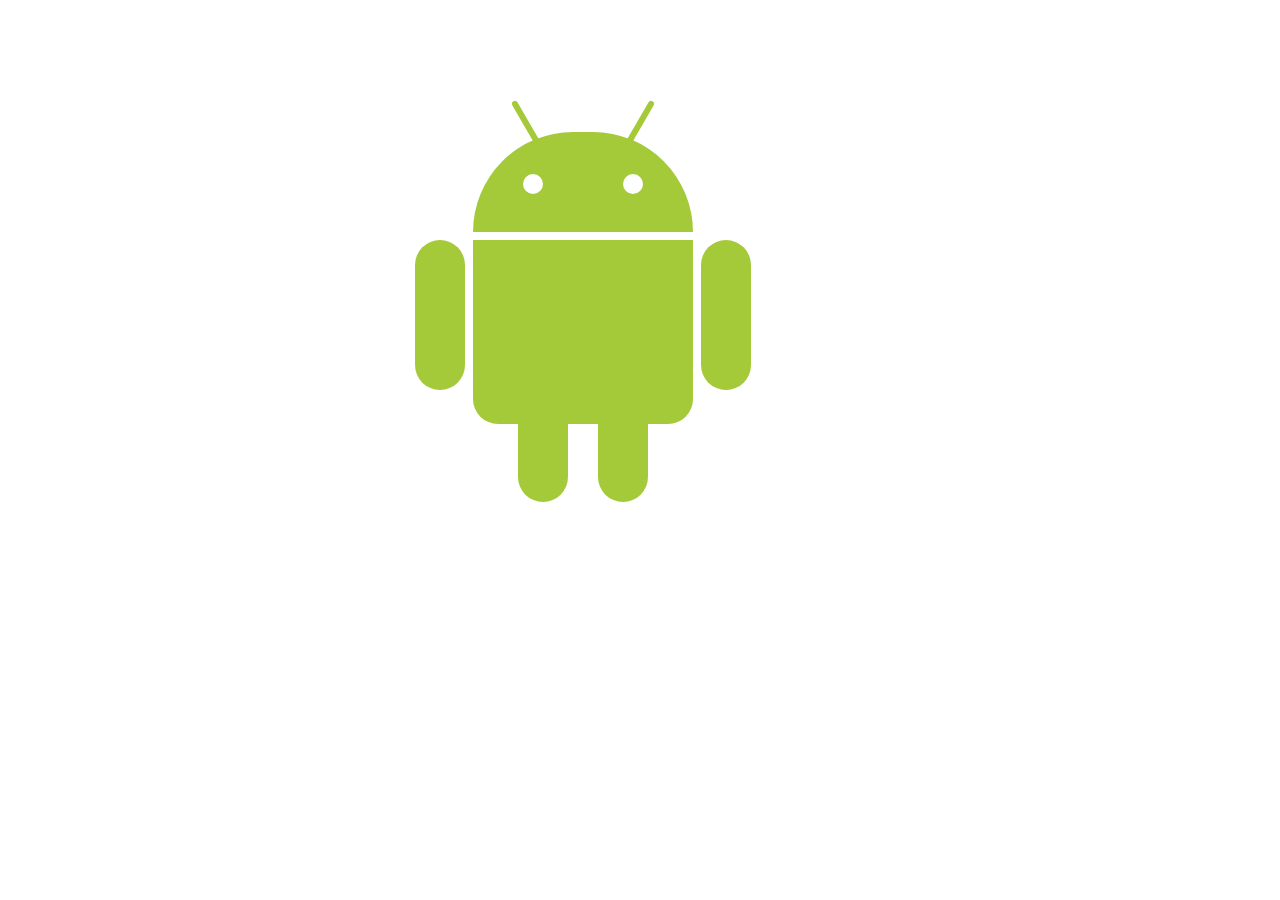
==== index.html @ 4677ae2e "Publishing" ====
<!DOCTYPE html>
<html>
  <head>
    <meta charset="utf-8">
    <title>Android</title>

    <link rel="stylesheet" href="android.css" type="text/css">

  </head>
  
  <body>
    <div class="android">

      <div class="head">
        <div class="l_ant"></div>
        <div class="r_ant"></div>
        <div class="l_eye"></div>
        <div class="r_eye"></div>
      </div>
      
      <div class="body">
        <div class="l_arm"></div>
        <div class="r_arm"></div>
        <div class="l_leg"></div>
        <div class="r_leg"></div>
      </div>
      
    </div>
  </body>
</html>
---- android.css ----
div {
  margin: o; 
  padding: 0;
}
div div {
  background: #a4ca39;
  position: relative;
}
.android {
  height: 404px;
  width: 334px;
  margin: 100px auto;
}
.head {
  width: 220px;
  height: 100px;
  top: 32px;
  
  border-radius: 110px 110px 0 0;
  -webkit-border-radius: 110px 110px 0 0;
  -moz-border-radius: 110px 110px 0 0;
}
		.l_eye, .r_eye {
		  background: #fff;
		  width: 20px;
		  height: 20px;
		  position: absolute; 
		  top: 42px;
		  
		  border-radius: 10px;
		  -webkit-border-radius: 10px;
		  -moz-border-radius: 10px;
		}
		.l_eye {
		  left: 50px;
		}
		.r_eye {
		  right: 50px;
		}
		.l_ant, .r_ant {
		  width: 6px;
		  height: 50px;
		  position: absolute;
		  top: -34px;
		  
		  border-radius: 3px;
		  -webkit-border-radius: 3px;
		  -moz-border-radius: 3px;
		}
		.l_ant {
		  left: 50px;
		  
		  transform: rotate(-30deg);
		  -webkit-transform: rotate(-30deg);
		  -moz-transform: rotate(-30deg);
		}
		.r_ant {
		  right: 50px;
		  
		  transform: rotate(30deg);
		  -webkit-transform: rotate(30deg);
		  -moz-transform: rotate(30deg);
		}
.body {
  width: 220px;
  height: 184px;
  top:  40px;
  
  border-radius: 0 0 25px 25px;
  -webkit-border-radius: 0 0 25px 25px;
  -moz-border-radius: 0 0 25px 25px;  
}
		.l_arm, .r_arm, .l_leg, .r_leg {
		  width: 50px;
		  position: absolute;
		  
		   transition:  all 0.1s ease-in;
		  -webkit-transition:  all 0.1s ease-in;
		}

		.l_arm, .r_arm {
		  height: 150px;
		  
		  border-radius: 25px;
		  -webkit-border-radius: 25px;
		  -moz-border-radius: 25px;
		}

		.l_leg, .r_leg {
		  height: 80px;
		  top: 182px;
		  
		  border-radius: 0 0 25px 25px;
		  -webkit-border-radius: 0 0 25px 25px;
		  -moz-border-radius: 0 0 25px 25px;
		}
		.l_arm {
		  left: -58px;
		}

		.r_arm {
		  right: -58px;
		}

		.l_leg {
		  left: 45px;
		}

		.r_leg {
		  right: 45px;
		}

.head:hover {
  transform: rotate(-5deg) translate(-4px, -8px);
  -webkit-transform: rotate(-5deg) translate(-4px, -8px);
  -moz-transform: rotate(-5deg) translate(-4px, -8px);
}
.l_arm:hover {
  transform: rotate(15deg) translate(-14px, 0);
  -webkit-transform: rotate(15deg) translate(-14px, 0);
  -moz-transform: rotate(15deg) translate(-14px, 0);
}

.r_arm:hover {
  transform: rotate(-30deg) translate(30px, 0);
  -webkit-transform: rotate(-30deg) translate(30px, 0);
  -moz-transform: rotate(-30deg) translate(30px, 0);
}
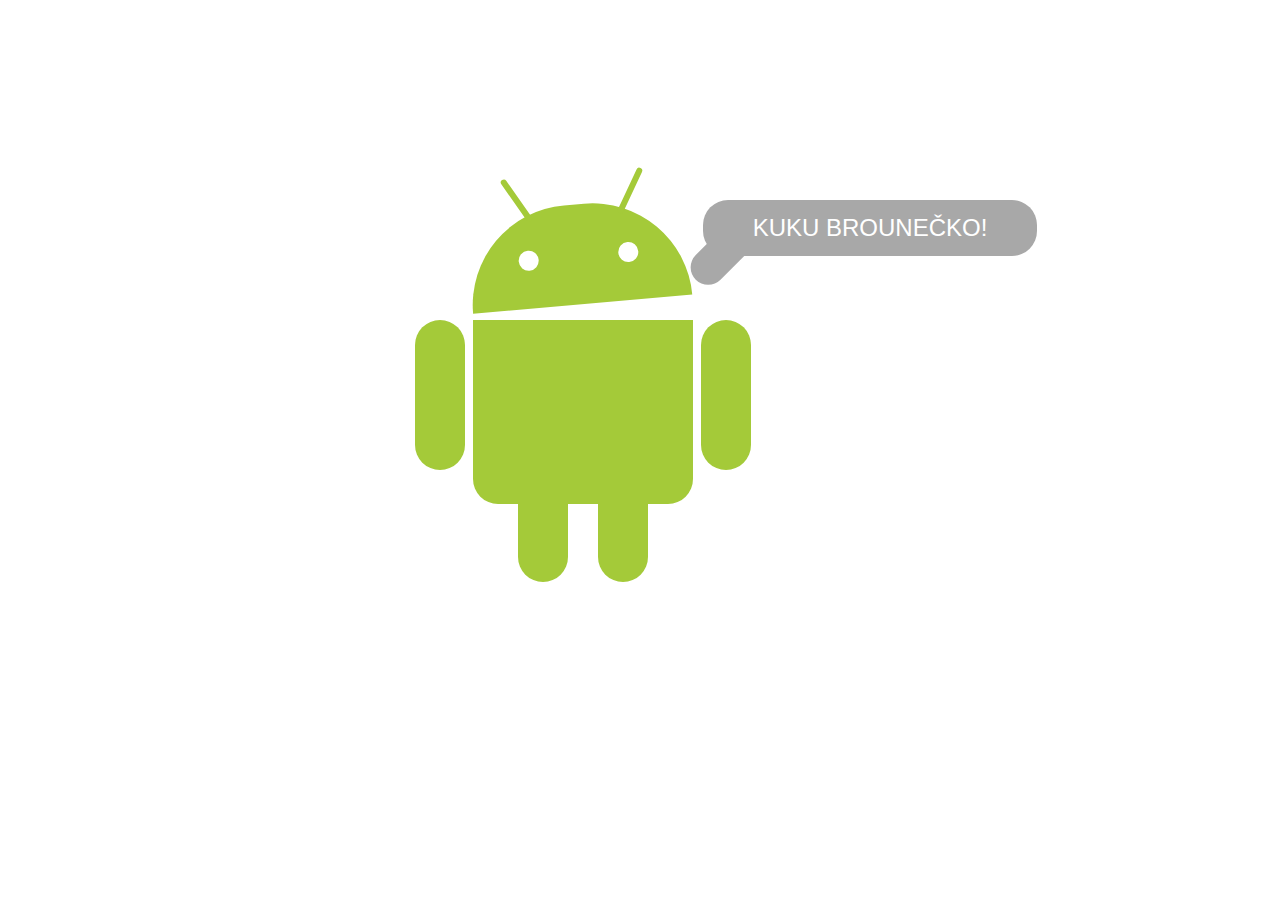
==== commit 09eb860d: "Tancujici Andorid s Brouneckou" ====
--- a/index.html
+++ b/index.html
@@ -11,11 +11,18 @@
   <body>
     <div class="android">
 
+      <div class="kuku">
+        <p>KUKU BROUNEČKO!</p>
+        <div class="kuku-line"></div>
+      </div>
+      
+
       <div class="head">
         <div class="l_ant"></div>
         <div class="r_ant"></div>
         <div class="l_eye"></div>
         <div class="r_eye"></div>
+        
       </div>
       
       <div class="body">
--- a/android.css
+++ b/android.css
@@ -19,6 +19,38 @@
   border-radius: 110px 110px 0 0;
   -webkit-border-radius: 110px 110px 0 0;
   -moz-border-radius: 110px 110px 0 0;
+  transform: rotate(-5deg) translate(-4px, -8px);
+  -webkit-transform: rotate(-5deg) translate(-4px, -8px);
+  -moz-transform: rotate(-5deg) translate(-4px, -8px);
+}
+.kuku {
+	background: #a8a8a8;
+	right: -230px;
+	top: 100px;
+	border-radius: 25px;
+  -webkit-border-radius: 25px;
+  -moz-border-radius: 25px;  
+}
+.kuku p {
+	color: #fff;
+	font-family: Helvetica;
+	font-size: 24px;
+	text-align: center;
+	padding: 14px;
+}
+.kuku-line {
+		background-color: #a8a8a8;
+		width: 35px;
+		  height: 70px;
+		  position: absolute;
+		  top: 20px;
+
+		  transform: rotate(45deg);
+		  -webkit-transform: rotate(45deg);
+		  -moz-transform: rotate(45deg);
+		  border-radius: 3px 3px 35px 35px;
+		  -webkit-border-radius: 3px 3px 35px 35px;
+		  -moz-border-radius: 3px 3px 35px 35px;
 }
 		.l_eye, .r_eye {
 		  background: #fff;
@@ -87,8 +119,8 @@
 		}
 
 		.l_leg, .r_leg {
-		  height: 80px;
-		  top: 182px;
+		  height: 90px;
+		  top: 172px;
 		  
 		  border-radius: 0 0 25px 25px;
 		  -webkit-border-radius: 0 0 25px 25px;
@@ -110,11 +142,6 @@
 		  right: 45px;
 		}
 
-.head:hover {
-  transform: rotate(-5deg) translate(-4px, -8px);
-  -webkit-transform: rotate(-5deg) translate(-4px, -8px);
-  -moz-transform: rotate(-5deg) translate(-4px, -8px);
-}
 .l_arm:hover {
   transform: rotate(15deg) translate(-14px, 0);
   -webkit-transform: rotate(15deg) translate(-14px, 0);
@@ -126,6 +153,16 @@
   -webkit-transform: rotate(-30deg) translate(30px, 0);
   -moz-transform: rotate(-30deg) translate(30px, 0);
 }
+		.l_leg:hover {
+		  left: 45px;
+		  transform: rotate(15deg) translate(-14px, 0);
+  -webkit-transform: rotate(15deg) translate(-14px, 0);
+  -moz-transform: rotate(15deg) translate(-14px, 0);
+		}
+
+		.r_leg:hover {
+		  right: 45px;
+		  transform: translate(-10px);
+		}
 
 
-
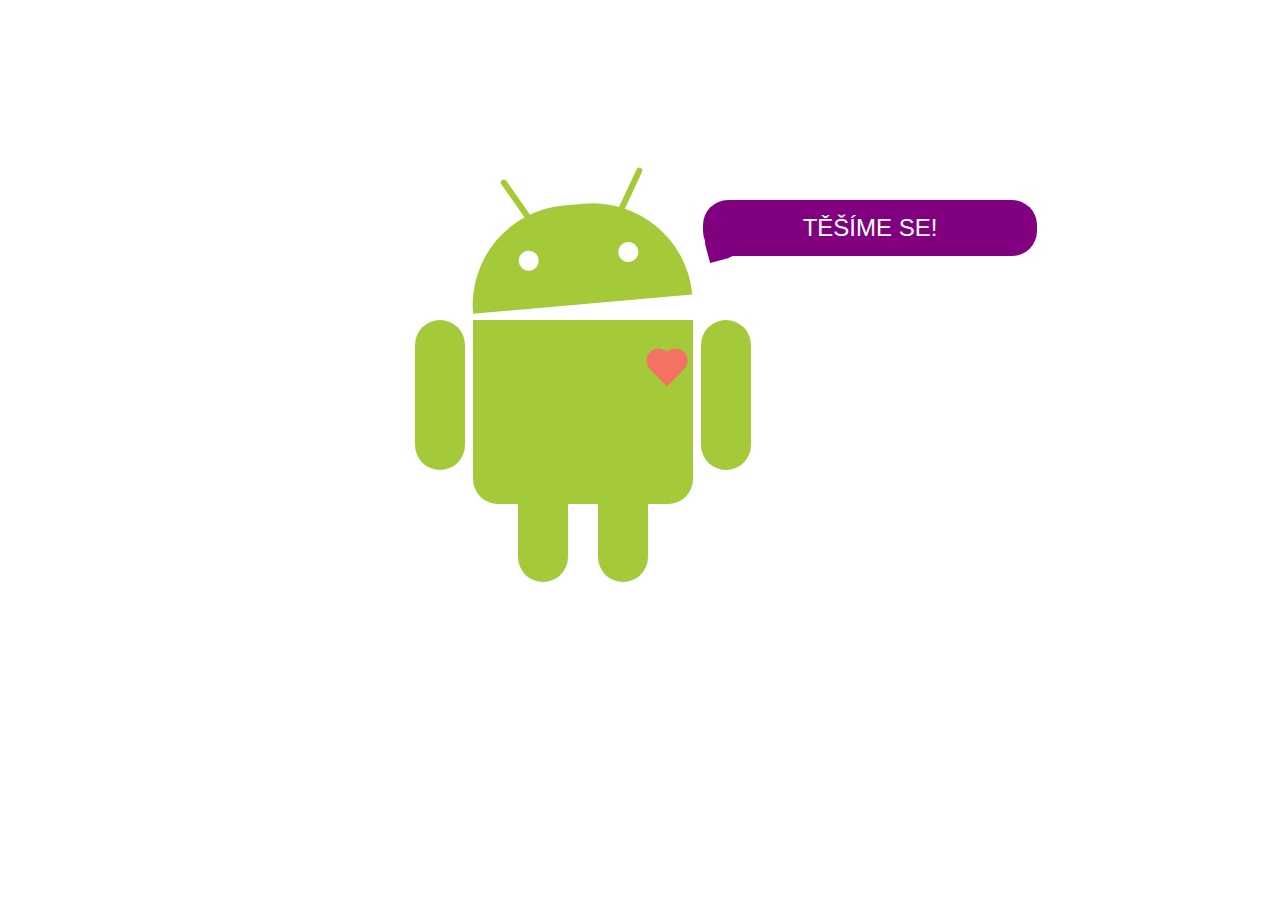
==== commit 73255bb3: "Heart beat" ====
--- a/index.html
+++ b/index.html
@@ -9,10 +9,11 @@
   </head>
   
   <body>
+
     <div class="android">
 
       <div class="kuku">
-        <p>KUKU BROUNEČKO!</p>
+        <p>TĚŠÍME SE!</p>
         <div class="kuku-line"></div>
       </div>
       
@@ -30,6 +31,7 @@
         <div class="r_arm"></div>
         <div class="l_leg"></div>
         <div class="r_leg"></div>
+        <div id="heart"></div>
       </div>
       
     </div>
--- a/android.css
+++ b/android.css
@@ -1,6 +1,7 @@
 div {
   margin: o; 
   padding: 0;
+  font-family: Helvetica, Arial, sans-serif;
 }
 div div {
   background: #a4ca39;
@@ -24,7 +25,7 @@
   -moz-transform: rotate(-5deg) translate(-4px, -8px);
 }
 .kuku {
-	background: #a8a8a8;
+	background: purple;
 	right: -230px;
 	top: 100px;
 	border-radius: 25px;
@@ -33,24 +34,26 @@
 }
 .kuku p {
 	color: #fff;
-	font-family: Helvetica;
+	font-family: ;
 	font-size: 24px;
 	text-align: center;
 	padding: 14px;
 }
 .kuku-line {
-		background-color: #a8a8a8;
+		background-color: purple;
 		width: 35px;
-		  height: 70px;
+		  height: 35px;
 		  position: absolute;
-		  top: 20px;
-
-		  transform: rotate(45deg);
-		  -webkit-transform: rotate(45deg);
-		  -moz-transform: rotate(45deg);
-		  border-radius: 3px 3px 35px 35px;
-		  -webkit-border-radius: 3px 3px 35px 35px;
-		  -moz-border-radius: 3px 3px 35px 35px;
+		  top: 24px;
+		  left: 2px;
+
+		  transform: rotate(-15deg);
+		  -webkit-transform: rotate(-15deg);
+		  -moz-transform: rotate(-15deg);
+		  border-radius: 25px 25px 25px 0px;
+		  -webkit-border-radius: 25px 25px 25px 0px;
+		  -moz-border-radius: 25px 25px 25px 0px;
+		  
 }
 		.l_eye, .r_eye {
 		  background: #fff;
@@ -165,4 +168,65 @@
 		  transform: translate(-10px);
 		}
 
-
+/* HEART */
+
+#heart {
+	display: inline-block;
+	position: relative;
+	width: 12px;
+	height: 20px;
+	left: 100px;
+	top: 40px;
+	z-index: 100;
+	transform: scale(2);
+}
+
+#heart:before,
+#heart:after {
+	position: absolute;
+	content: "";
+	left: 50px;
+	top: 0;
+	width: 12px;
+	height: 18px;
+	background: #F47164;
+	border-radius: 50px 50px 0 0;
+	-webkit-transform: rotate(-45deg);
+	    -ms-transform: rotate(-45deg);
+	        transform: rotate(-45deg);
+	-webkit-transform-origin: 0 100%;
+	    -ms-transform-origin: 0 100%;
+	        transform-origin: 0 100%;
+	z-index: 100;
+}
+
+#heart:after {
+	margin-left: 38px;
+	left: 0;
+	-webkit-transform: rotate(45deg);
+	    -ms-transform: rotate(45deg);
+	        transform: rotate(45deg);
+	-webkit-transform-origin: 100% 100%;
+	    -ms-transform-origin: 100% 100%;
+	        transform-origin: 100% 100%;
+}
+#heart:hover {
+	-webkit-animation: heartbeat 0.5s infinite ease;
+	        animation: heartbeat 0.5s infinite ease;
+	cursor: pointer;
+}
+
+@-webkit-keyframes heartbeat {
+	100% {
+		-webkit-transform: scale(1.2) translate(-7px, 0px);
+		        transform: scale(1.2) translate(-7px, 0px);
+	}
+}
+
+@keyframes heartbeat {
+	100% {
+		-webkit-transform: scale(1.2) translate(-7px, 0px);
+		        transform: scale(1.2) translate(-7px, 0px);
+	}
+}
+
